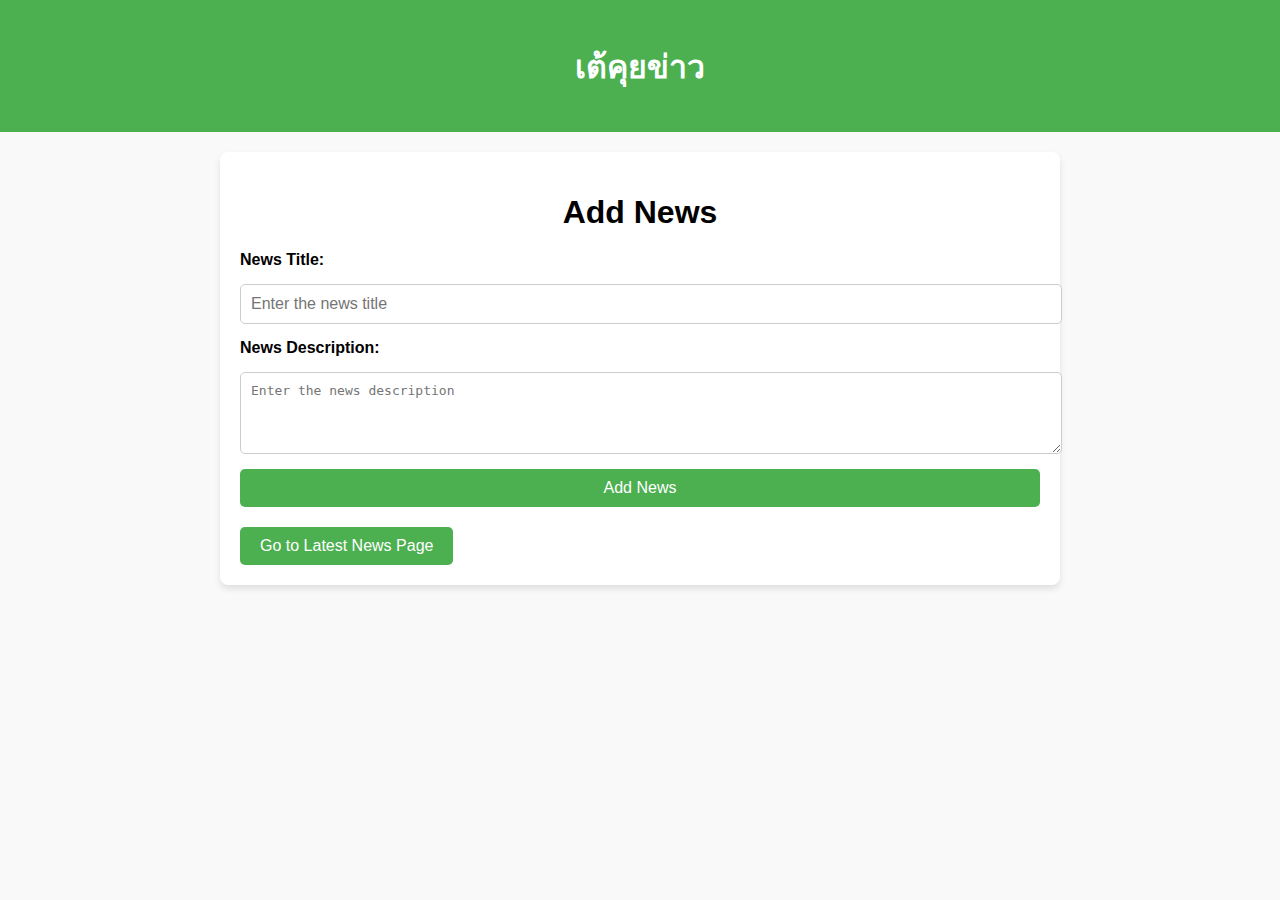
==== ate/index.html @ 49df822f "Add files via upload" ====
<!DOCTYPE html>
<html lang="en">
<head>
    <meta charset="UTF-8">
    <meta name="viewport" content="width=device-width, initial-scale=1.0">
    <title>News Management - Add News</title>
    <style>
        body {
            font-family: Arial, sans-serif;
            margin: 0;
            padding: 0;
            background-color: #f9f9f9;
        }

        header {
            background-color: #4CAF50;
            color: white;
            padding: 20px;
            text-align: center;
        }

        main {
            max-width: 800px;
            margin: 20px auto;
            background: white;
            padding: 20px;
            border-radius: 8px;
            box-shadow: 0 4px 6px rgba(0, 0, 0, 0.1);
        }

        h1 {
            margin-bottom: 20px;
            text-align: center;
        }

        form {
            display: flex;
            flex-direction: column;
            gap: 15px;
        }

        label {
            font-weight: bold;
        }

        input[type="text"], textarea {
            width: 100%;
            padding: 10px;
            border: 1px solid #ccc;
            border-radius: 5px;
            font-size: 1em;
        }

        button {
            padding: 10px 20px;
            font-size: 1em;
            color: white;
            background-color: #4CAF50;
            border: none;
            border-radius: 5px;
            cursor: pointer;
        }

        button:hover {
            background-color: #45a049;
        }

        .news-list {
            margin-top: 20px;
        }

        .news-item {
            display: flex;
            justify-content: space-between;
            align-items: center;
            padding: 10px;
            background: #f4f4f4;
            border: 1px solid #ddd;
            border-radius: 5px;
            margin-bottom: 10px;
        }

        .news-item h3 {
            margin: 0;
        }

        .news-item button {
            background-color: #e74c3c;
        }

        .news-item button:hover {
            background-color: #c0392b;
        }
    </style>
    <script>
        let newsList = [];

        function addNews(event) {
            event.preventDefault();
            const title = document.getElementById('news-title').value;
            const description = document.getElementById('news-description').value;

            if (title && description) {
                newsList.push({ title, description });
                document.getElementById('news-title').value = '';
                document.getElementById('news-description').value = '';
                renderNewsList();
            } else {
                alert('Please fill out all fields!');
            }
        }

        function deleteNews(index) {
            newsList.splice(index, 1);
            renderNewsList();
        }

        function renderNewsList() {
            const newsContainer = document.getElementById('news-list');
            newsContainer.innerHTML = '';

            newsList.forEach((news, index) => {
                const newsItem = document.createElement('div');
                newsItem.className = 'news-item';

                const newsContent = document.createElement('h3');
                newsContent.textContent = news.title;

                const deleteButton = document.createElement('button');
                deleteButton.textContent = 'Delete';
                deleteButton.onclick = () => deleteNews(index);

                newsItem.appendChild(newsContent);
                newsItem.appendChild(deleteButton);
                newsContainer.appendChild(newsItem);
            });

            localStorage.setItem('newsList', JSON.stringify(newsList));
        }

        function navigateToNewsPage() {
            localStorage.setItem('newsList', JSON.stringify(newsList));
            window.location.href = 'news.html';
        }

        document.addEventListener('DOMContentLoaded', () => {
            const storedNews = JSON.parse(localStorage.getItem('newsList'));
            if (storedNews) {
                newsList = storedNews;
                renderNewsList();
            }
        });
    </script>
</head>
<body>
    <header>
        <h1>เต้คุยข่าว</h1>
    </header>

    <main>
        <h1>Add News</h1>
        <form onsubmit="addNews(event)">
            <label for="news-title">News Title:</label>
            <input type="text" id="news-title" placeholder="Enter the news title">

            <label for="news-description">News Description:</label>
            <textarea id="news-description" rows="4" placeholder="Enter the news description"></textarea>

            <button type="submit">Add News</button>
        </form>

        <div class="news-list" id="news-list"></div>

        <button onclick="navigateToNewsPage()">Go to Latest News Page</button>
    </main>
</body>
</html>
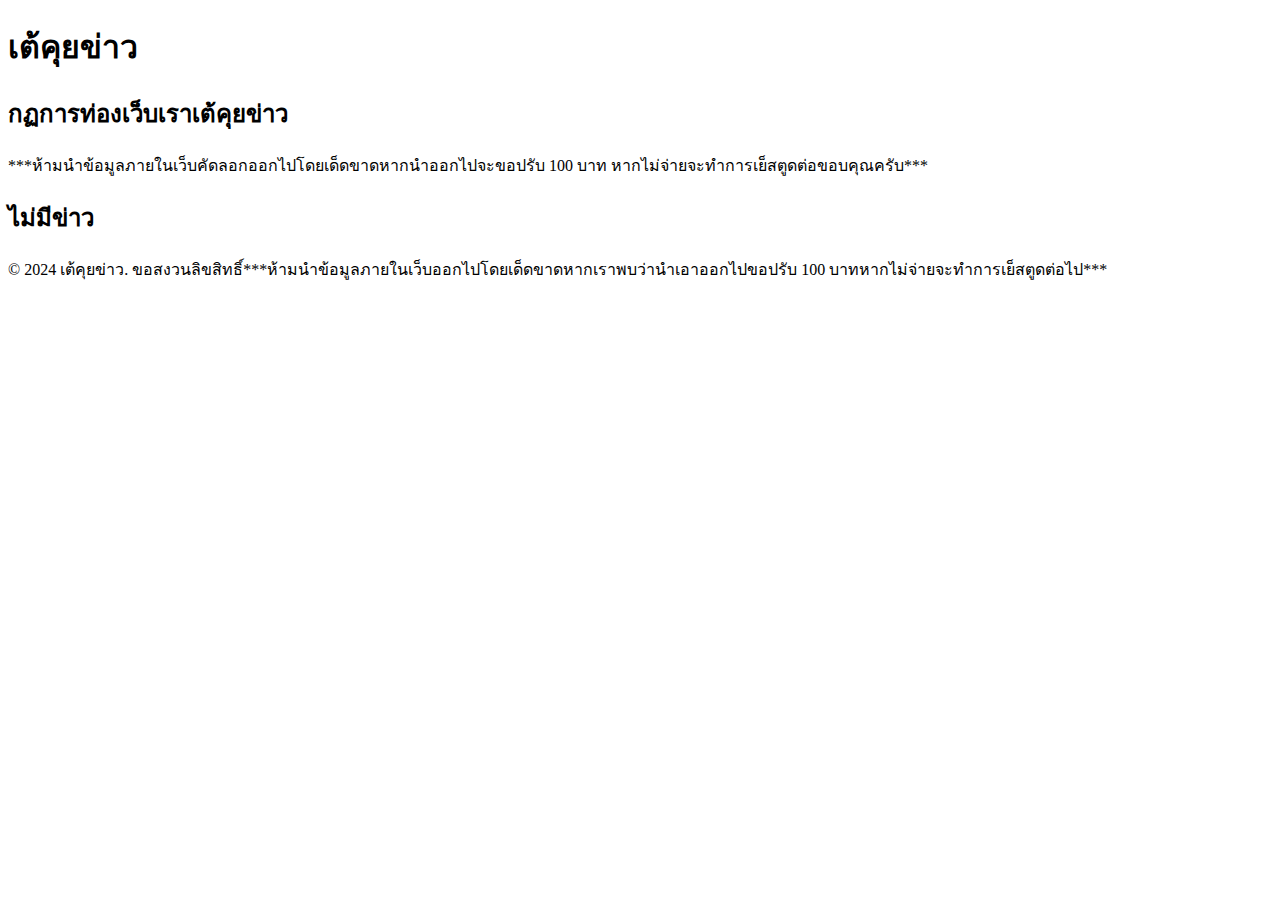
==== commit 861161c1: "Update index.html" ====
--- a/ate/index.html
+++ b/ate/index.html
@@ -1,177 +1,32 @@
 <!DOCTYPE html>
-<html lang="en">
+<html lang="th">
 <head>
     <meta charset="UTF-8">
     <meta name="viewport" content="width=device-width, initial-scale=1.0">
-    <title>News Management - Add News</title>
-    <style>
-        body {
-            font-family: Arial, sans-serif;
-            margin: 0;
-            padding: 0;
-            background-color: #f9f9f9;
-        }
-
-        header {
-            background-color: #4CAF50;
-            color: white;
-            padding: 20px;
-            text-align: center;
-        }
-
-        main {
-            max-width: 800px;
-            margin: 20px auto;
-            background: white;
-            padding: 20px;
-            border-radius: 8px;
-            box-shadow: 0 4px 6px rgba(0, 0, 0, 0.1);
-        }
-
-        h1 {
-            margin-bottom: 20px;
-            text-align: center;
-        }
-
-        form {
-            display: flex;
-            flex-direction: column;
-            gap: 15px;
-        }
-
-        label {
-            font-weight: bold;
-        }
-
-        input[type="text"], textarea {
-            width: 100%;
-            padding: 10px;
-            border: 1px solid #ccc;
-            border-radius: 5px;
-            font-size: 1em;
-        }
-
-        button {
-            padding: 10px 20px;
-            font-size: 1em;
-            color: white;
-            background-color: #4CAF50;
-            border: none;
-            border-radius: 5px;
-            cursor: pointer;
-        }
-
-        button:hover {
-            background-color: #45a049;
-        }
-
-        .news-list {
-            margin-top: 20px;
-        }
-
-        .news-item {
-            display: flex;
-            justify-content: space-between;
-            align-items: center;
-            padding: 10px;
-            background: #f4f4f4;
-            border: 1px solid #ddd;
-            border-radius: 5px;
-            margin-bottom: 10px;
-        }
-
-        .news-item h3 {
-            margin: 0;
-        }
-
-        .news-item button {
-            background-color: #e74c3c;
-        }
-
-        .news-item button:hover {
-            background-color: #c0392b;
-        }
-    </style>
-    <script>
-        let newsList = [];
-
-        function addNews(event) {
-            event.preventDefault();
-            const title = document.getElementById('news-title').value;
-            const description = document.getElementById('news-description').value;
-
-            if (title && description) {
-                newsList.push({ title, description });
-                document.getElementById('news-title').value = '';
-                document.getElementById('news-description').value = '';
-                renderNewsList();
-            } else {
-                alert('Please fill out all fields!');
-            }
-        }
-
-        function deleteNews(index) {
-            newsList.splice(index, 1);
-            renderNewsList();
-        }
-
-        function renderNewsList() {
-            const newsContainer = document.getElementById('news-list');
-            newsContainer.innerHTML = '';
-
-            newsList.forEach((news, index) => {
-                const newsItem = document.createElement('div');
-                newsItem.className = 'news-item';
-
-                const newsContent = document.createElement('h3');
-                newsContent.textContent = news.title;
-
-                const deleteButton = document.createElement('button');
-                deleteButton.textContent = 'Delete';
-                deleteButton.onclick = () => deleteNews(index);
-
-                newsItem.appendChild(newsContent);
-                newsItem.appendChild(deleteButton);
-                newsContainer.appendChild(newsItem);
-            });
-
-            localStorage.setItem('newsList', JSON.stringify(newsList));
-        }
-
-        function navigateToNewsPage() {
-            localStorage.setItem('newsList', JSON.stringify(newsList));
-            window.location.href = 'news.html';
-        }
-
-        document.addEventListener('DOMContentLoaded', () => {
-            const storedNews = JSON.parse(localStorage.getItem('newsList'));
-            if (storedNews) {
-                newsList = storedNews;
-                renderNewsList();
-            }
-        });
-    </script>
+    <title>เต้คุยข่าว</title>
+    <link rel="stylesheet" href="styles.css">
 </head>
 <body>
     <header>
-        <h1>เต้คุยข่าว</h1>
+        <div class="logo">
+            <h1>เต้คุยข่าว</h1>
+        </div>
     </header>
 
     <main>
-        <h1>Add News</h1>
-        <form onsubmit="addNews(event)">
-            <label for="news-title">News Title:</label>
-            <input type="text" id="news-title" placeholder="Enter the news title">
+        <section class="news">
+            <div class="news-item">
+                <h2>กฏการท่องเว็บเราเต้คุยข่าว</h2>                <p class="news-summary">***ห้ามนำข้อมูลภายในเว็บคัดลอกออกไปโดยเด็ดขาดหากนำออกไปจะขอปรับ 100 บาท หากไม่จ่ายจะทำการเย็สตูดต่อขอบคุณครับ***</p>
+            </div>
 
-            <label for="news-description">News Description:</label>
-            <textarea id="news-description" rows="4" placeholder="Enter the news description"></textarea>
+            <div class="news-item">
+                <h2>ไม่มีข่าว</h2>                <p class="news-summary"></p>
+            </div>
+        </section>
+    </main>
 
-            <button type="submit">Add News</button>
-        </form>
-
-        <div class="news-list" id="news-list"></div>
-
-        <button onclick="navigateToNewsPage()">Go to Latest News Page</button>
-    </main>
+    <footer>
+        <p>© 2024 เต้คุยข่าว. ขอสงวนลิขสิทธิ์***ห้ามนำข้อมูลภายในเว็บออกไปโดยเด็ดขาดหากเราพบว่านำเอาออกไปขอปรับ 100 บาทหากไม่จ่ายจะทำการเย็สตูดต่อไป***</p>
+    </footer>
 </body>
 </html>
